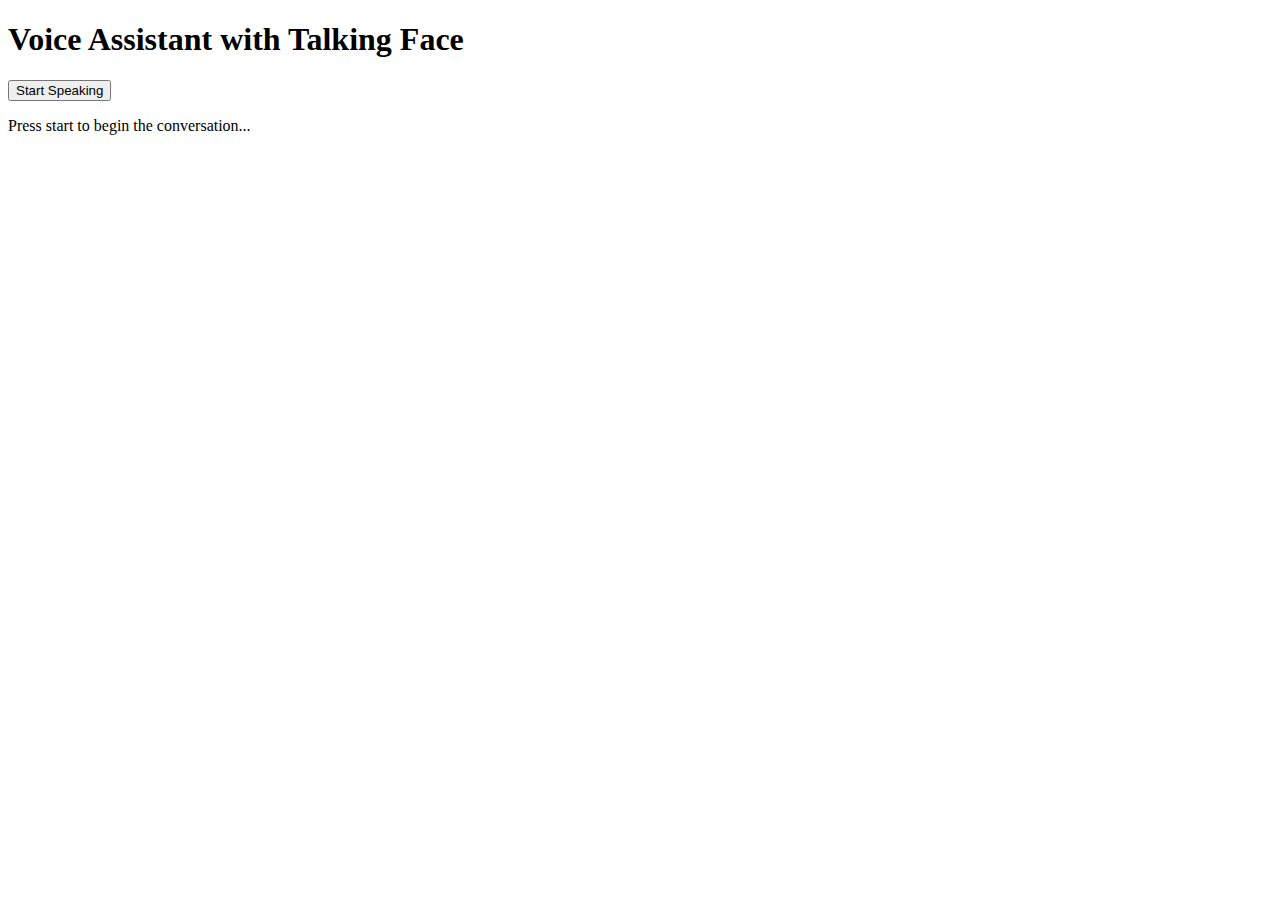
==== voice/index.html @ 27be728e "update" ====
<!DOCTYPE html>
<html lang="en">
<head>
    <meta charset="UTF-8">
    <meta name="viewport" content="width=device-width, initial-scale=1.0">
    <title>Talking Face with Speech Recognition</title>
    <link rel="stylesheet" href="/statics/style_TH.css">
</head>
<body>
    <div class="container">
        <h1>Voice Assistant with Talking Face</h1>

        <!-- Face with animated eyes and mouth -->
        <div class="face">
            <div class="eyes">
                <div class="eye left-eye"></div>
                <div class="eye right-eye"></div>
            </div>
            <div class="mouth" id="mouth"></div>
        </div>

        <!-- Button to start and stop speech recognition -->
        <button id="toggle-recording">Start Speaking</button>

        <!-- Status messages -->
        <p id="status">Press start to begin the conversation...</p>
        <div id="response-output"></div>
    </div>

    <script src="/statics/scripts_TH.js"></script>
</body>
</html>
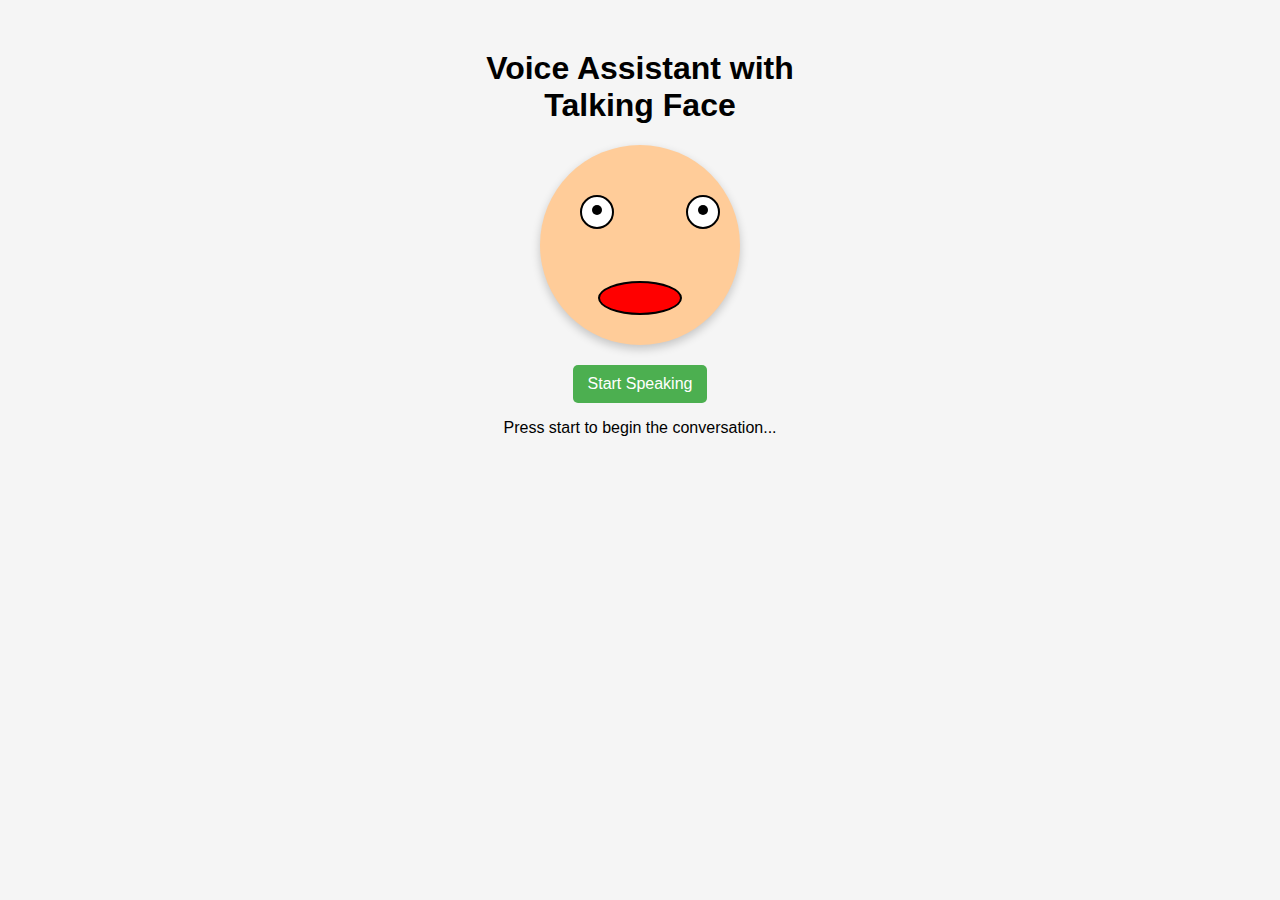
==== commit 069632d1: "update" ====
--- a/voice/index.html
+++ b/voice/index.html
@@ -4,7 +4,7 @@
     <meta charset="UTF-8">
     <meta name="viewport" content="width=device-width, initial-scale=1.0">
     <title>Talking Face with Speech Recognition</title>
-    <link rel="stylesheet" href="/statics/style_TH.css">
+    <link rel="stylesheet" href="./statics/style_TH.css">
 </head>
 <body>
     <div class="container">
@@ -27,6 +27,6 @@
         <div id="response-output"></div>
     </div>
 
-    <script src="/statics/scripts_TH.js"></script>
+    <script src="./statics/scripts_TH.js"></script>
 </body>
 </html>
--- a/voice/statics/style_TH.css
+++ b/voice/statics/style_TH.css
@@ -0,0 +1,95 @@
+/* Basic setup */
+body {
+    font-family: Arial, sans-serif;
+    text-align: center;
+    background-color: #f5f5f5;
+    margin: 0;
+    padding: 0;
+}
+
+.container {
+    max-width: 400px;
+    margin: 50px auto;
+}
+
+/* Face */
+.face {
+    width: 200px;
+    height: 200px;
+    background-color: #ffcc99;
+    border-radius: 50%;
+    position: relative;
+    margin: 0 auto 20px;
+    box-shadow: 0 4px 10px rgba(0, 0, 0, 0.2);
+}
+
+/* Eyes */
+.eyes {
+    position: absolute;
+    top: 50px;
+    width: 70%;
+    display: flex;
+    justify-content: space-between;
+    padding: 0 40px;
+}
+
+.eye {
+    width: 30px;
+    height: 30px;
+    background-color: white;
+    border-radius: 50%;
+    position: relative;
+    border: 2px solid black;
+}
+
+.left-eye::after, .right-eye::after {
+    content: '';
+    width: 10px;
+    height: 10px;
+    background-color: black;
+    border-radius: 50%;
+    position: absolute;
+    top: 8px;
+    left: 10px;
+}
+
+/* Mouth */
+#mouth {
+    position: absolute;
+    bottom: 30px;
+    left: 50%;
+    transform: translateX(-50%);
+    width: 80px;
+    height: 30px;
+    background-color: red;
+    border-radius: 50%;
+    border: 2px solid black;
+}
+
+.talking {
+    animation: talking-animation 0.2s infinite alternate;
+}
+
+@keyframes talking-animation {
+    0% {
+        height: 30px;
+    }
+    100% {
+        height: 10px;
+    }
+}
+
+/* Button */
+button {
+    padding: 10px 15px;
+    font-size: 16px;
+    background-color: #4CAF50;
+    color: white;
+    border: none;
+    cursor: pointer;
+    border-radius: 5px;
+}
+
+button:hover {
+    background-color: #45a049;
+}
